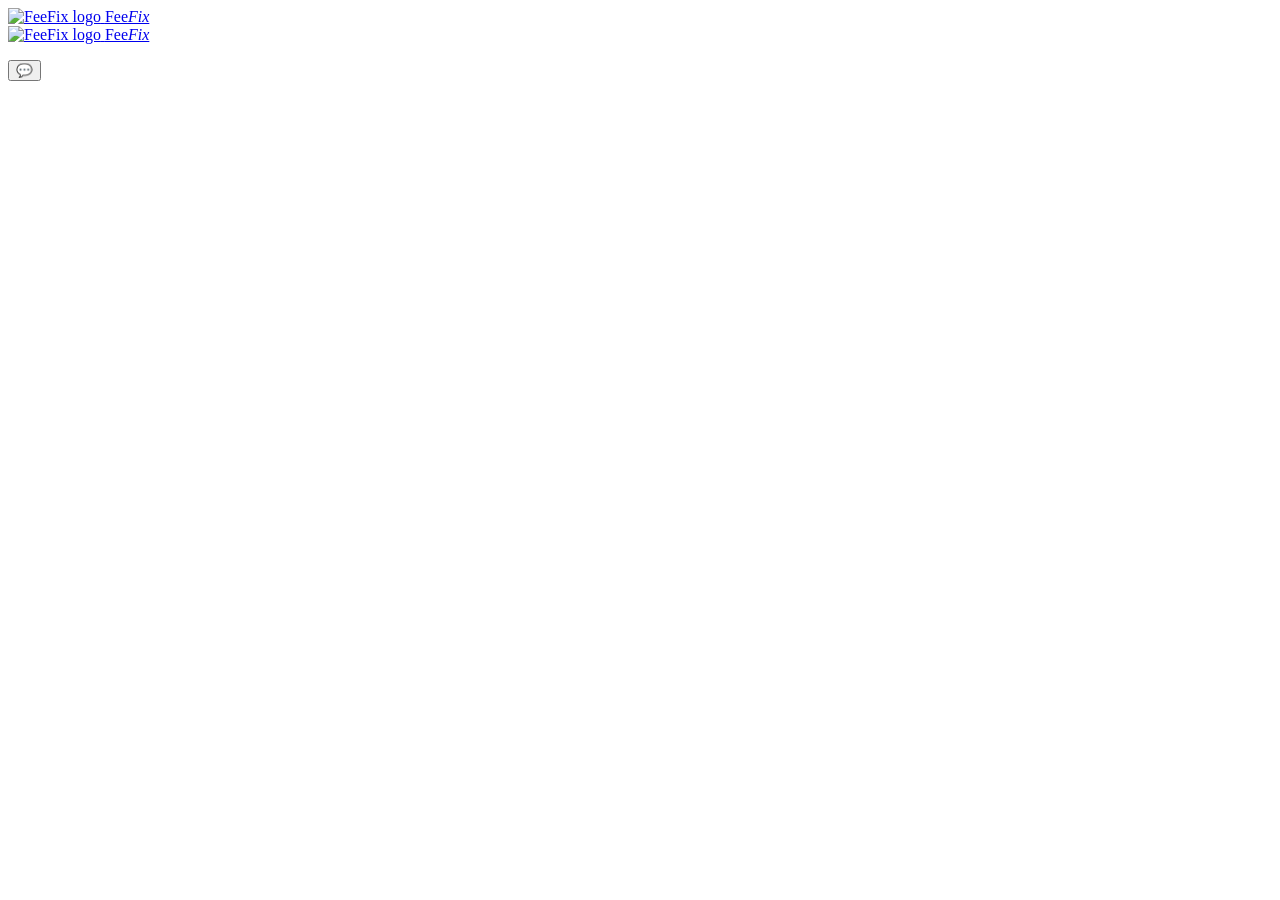
==== web/frontend/index.html @ c930d61f "FeeFix India — full V1 ecosystem: explainable matching engine, verified WB+central dataset, web expe" ====
<!DOCTYPE html>
<html lang="en">
<head>
  <meta charset="UTF-8" />
  <meta name="viewport" content="width=device-width, initial-scale=1.0" />
  <title>FeeFix — Find the funding you qualify for</title>
  <meta name="description" content="FeeFix matches Indian students with scholarships and fee-waiver schemes based on personal eligibility — discover, understand, apply, track." />
  <link rel="icon" type="image/svg+xml" href="/assets/logo.svg" />
  <link rel="preconnect" href="https://fonts.googleapis.com" />
  <link rel="preconnect" href="https://fonts.gstatic.com" crossorigin />
  <link href="https://fonts.googleapis.com/css2?family=Inter:wght@400;500;600;700&family=Sora:wght@500;600;700;800&display=swap" rel="stylesheet" />
  <link rel="stylesheet" href="/styles.css" />
</head>
<body>
  <div class="ambient"></div>
  <div class="grain"></div>

  <nav class="nav">
    <div class="nav-inner">
      <a class="brand" href="#/home">
        <img src="/assets/logo.svg" alt="FeeFix logo" />
        <span class="brand-name">Fee<em>Fix</em></span>
      </a>
      <div class="nav-links" id="navLinks"></div>
    </div>
  </nav>

  <main id="view" class="wrap"></main>

  <footer class="footer">
    <div class="wrap footer-inner">
      <div class="f-brand">
        <a class="brand" href="#/home">
          <img src="/assets/logo.svg" alt="FeeFix logo" />
          <span class="brand-name">Fee<em>Fix</em></span>
        </a>
        <p id="footerTagline"></p>
      </div>
      <div class="f-brand">
        <small id="footerDisclaimer"></small>
        <small id="footerMade"></small>
      </div>
    </div>
  </footer>

  <!-- scheme detail drawer -->
  <div class="drawer-scrim" id="drawerScrim"></div>
  <aside class="drawer" id="drawer" aria-hidden="true"></aside>

  <!-- reach-layer chat -->
  <div class="chat-panel" id="chatPanel" aria-hidden="true"></div>
  <button class="chat-fab" id="chatFab" title="Chat with FeeFix">💬</button>

  <div class="toast" id="toast"></div>

  <script src="/app.js" defer></script>
</body>
</html>
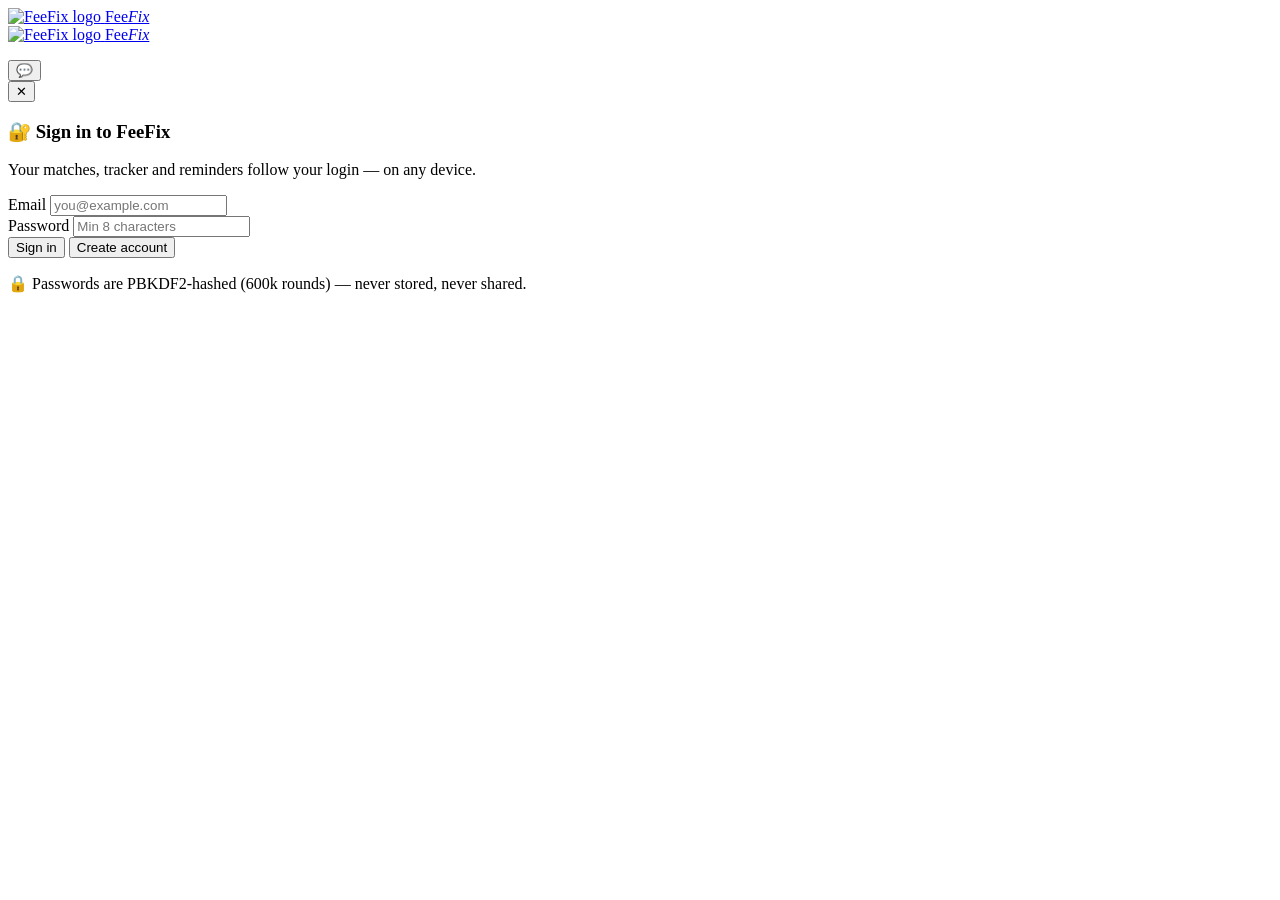
==== commit 95705e69: "v1.1: security, accounts, SQLite engine, flagship README" ====
--- a/web/frontend/index.html
+++ b/web/frontend/index.html
@@ -53,6 +53,33 @@
 
   <div class="toast" id="toast"></div>
 
+  <!-- account modal -->
+  <div class="auth-modal" id="authModal" aria-hidden="true">
+    <div class="auth-card">
+      <button class="drawer-x" id="authClose" aria-label="Close">✕</button>
+      <h3 id="authTitle">🔐 Sign in to FeeFix</h3>
+      <p class="auth-sub">Your matches, tracker and reminders follow your login — on any device.</p>
+      <div class="auth-field" id="authNameWrap" hidden>
+        <label for="authName">Name (optional)</label>
+        <input id="authName" type="text" autocomplete="name" placeholder="Your name" />
+      </div>
+      <div class="auth-field">
+        <label for="authEmail">Email</label>
+        <input id="authEmail" type="email" autocomplete="email" placeholder="you@example.com" />
+      </div>
+      <div class="auth-field">
+        <label for="authPass">Password</label>
+        <input id="authPass" type="password" autocomplete="current-password" placeholder="Min 8 characters" />
+      </div>
+      <div class="auth-error" id="authError"></div>
+      <div class="auth-actions">
+        <button class="btn btn-primary" id="authLogin">Sign in</button>
+        <button class="btn btn-ghost" id="authRegister">Create account</button>
+      </div>
+      <p class="auth-note">🔒 Passwords are PBKDF2-hashed (600k rounds) — never stored, never shared.</p>
+    </div>
+  </div>
+
   <script src="/app.js" defer></script>
 </body>
 </html>
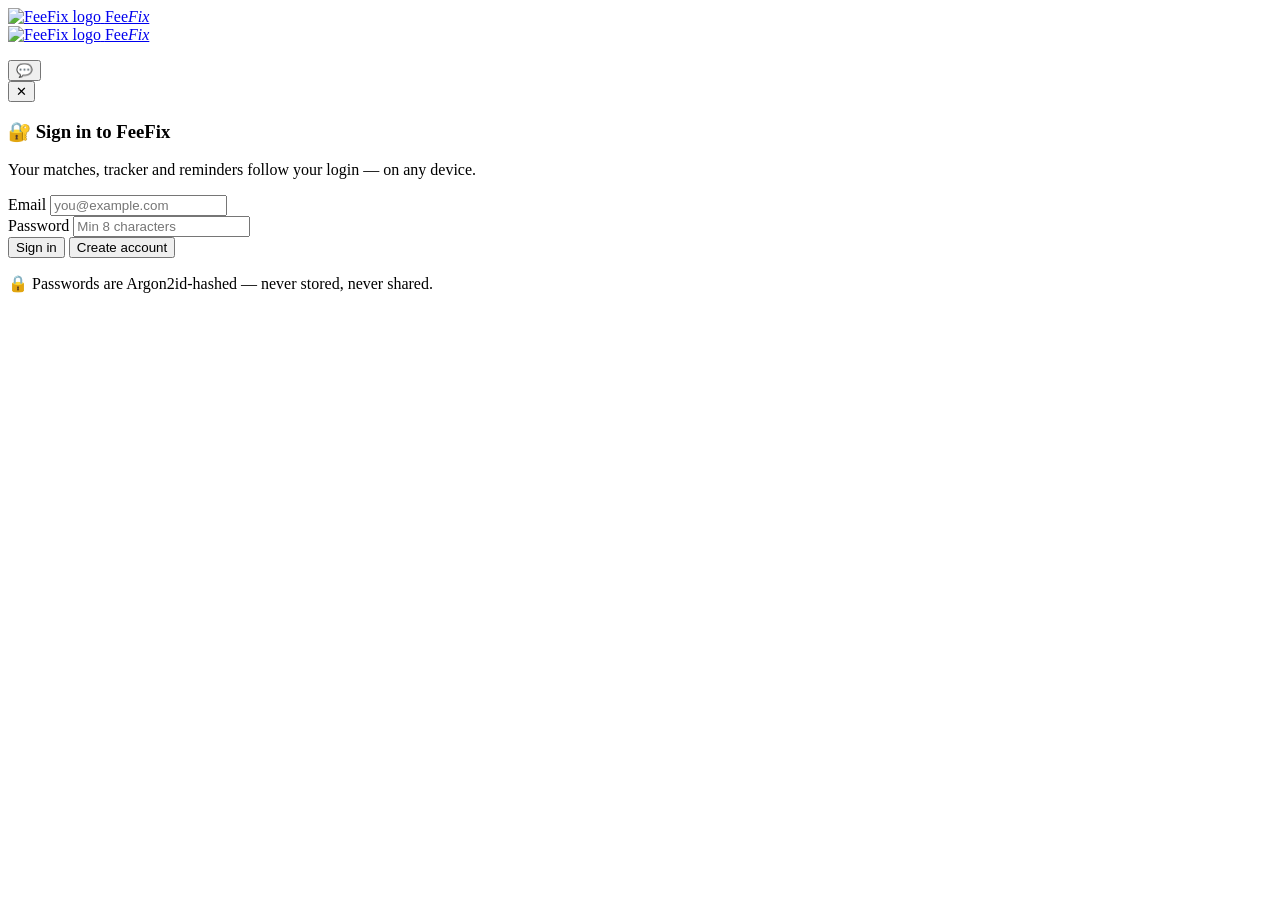
==== commit f6390502: "OTP: deliver codes for real (email + SMS), verify what was actually sent Sign-in codes were generate" ====
--- a/web/frontend/index.html
+++ b/web/frontend/index.html
@@ -76,10 +76,12 @@
         <button class="btn btn-primary" id="authLogin">Sign in</button>
         <button class="btn btn-ghost" id="authRegister">Create account</button>
       </div>
-      <p class="auth-note">🔒 Passwords are PBKDF2-hashed (600k rounds) — never stored, never shared.</p>
+      <p class="auth-note">🔒 Passwords are Argon2id-hashed — never stored, never shared.</p>
     </div>
   </div>
 
+  <script src="/secure-clipboard.js" defer></script>
   <script src="/app.js" defer></script>
+  <script src="/auth-gate.js" defer></script>
 </body>
 </html>
